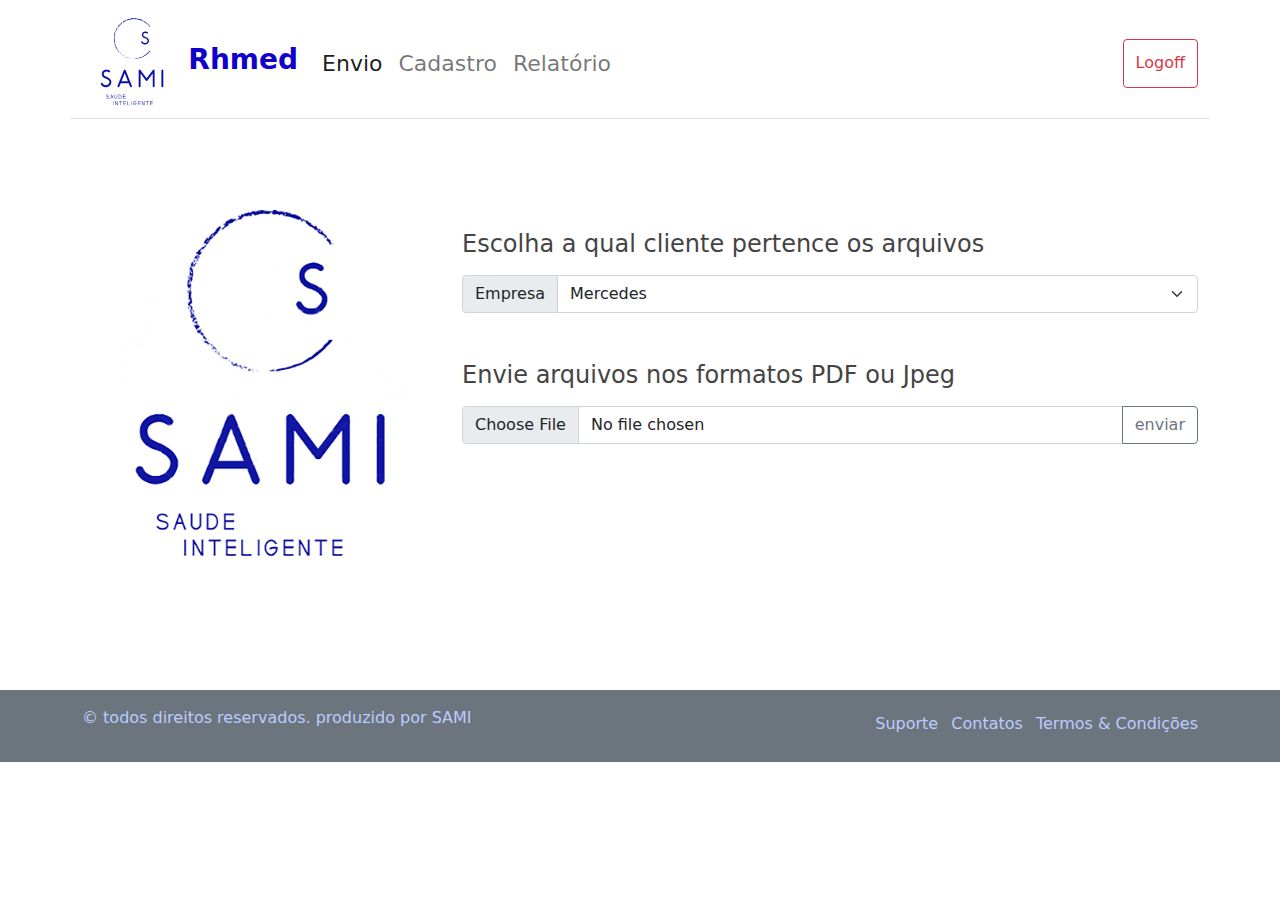
==== cadastro.html @ 72e1033d "primeiro commit" ====
<!doctype html>
<html lang="pt-br">

<head>
  <meta charset="utf-8">
  <meta name="viewport" content="width=device-width, initial-scale=1">
  <meta name="description" content="trabalho final da startup one da fiap">
  <meta name="author" content="HGF">
  <title>SAMI</title>

  <!-- SEO -->
    <meta name="description" content="Sistema de Análises Médicas Inteligente">
    <meta name="keywords" content="saúde, ocupacional, trabalho, exame, processo médico, PCMSO, PGR, PPRA">
    <meta name="author" content="SAMI">

  <!-- Bootstrap core CSS -->
  <link href="./bs5/css/bootstrap.min.css" rel="stylesheet" integrity="sha384-1BmE4kWBq78iYhFldvKuhfTAU6auU8tT94WrHftjDbrCEXSU1oBoqyl2QvZ6jIW3" crossorigin="anonymous">

  <!-- Favicons -->
  <link rel="apple-touch-icon" href="./icon/apple-touch-icon.png" sizes="180x180">
  <link rel="icon" href="./icon/favicon-32x32.png" sizes="32x32" type="image/png">
  <link rel="icon" href="./icon/favicon-16x16.png" sizes="16x16" type="image/png">
  <link rel="manifest" href="./icon/manifest.json">
  <link rel="mask-icon" href="./icon/safari-pinned-tab.svg" color="#ffffff">
  <link rel="icon" href="./icon/favicon.ico">

  <!-- Custom styles for this template -->
  <link href="sami.css" rel="stylesheet">
</head>

<body>
  <nav class="navbar navbar-light navbar-expand-md bg-white fixed-top">
    <div class="container border-bottom">
      <a class="navbar-brand" href="#hero" aria-current="page">
        <img src="./icon/android-chrome-192x192.png" height="100px" alt="" class="d-inline-block"/>
        <span id="nome_empresa">Rhmed</span>
      </a>
      <button class="navbar-toggler" type="button" data-bs-toggle="offcanvas" data-bs-target="#offcanvasNavbar" aria-controls="offcanvasNavbar">
        <span class="navbar-toggler-icon"></span>
      </button>
      <div class="offcanvas offcanvas-end" tabindex="-1" id="offcanvasNavbar" aria-labelledby="offcanvasNavbarLabel">
        <div class="offcanvas-header">
          <h5 class="offcanvas-title" id="offcanvasNavbarLabel">SAMI</h5>
          <button type="button" class="btn-close text-reset" data-bs-dismiss="offcanvas" aria-label="Close"></button>
        </div>
        <div class="offcanvas-body">
          <ul class="navbar-nav flex-grow-1 pe-3">
            <li class="nav-item">
              <a class="nav-link texto-menu active" href="#">Envio</a>
            </li>
            <li class="nav-item">
              <a class="nav-link texto-menu" href="./cadastro.html">Cadastro</a>
            </li>
            <li class="nav-item texto-menu">
              <a class="nav-link texto-menu" href="./relatorio.html">Relatório</a>
            </li>
          </ul>
          <div class="d-flex">
            <button id="btLogoff" class="btn btn-outline-danger" type="button">Logoff</button>
          </div>
        </div>
      </div>
    </div>
  </nav>
  
  <main class="page-wrapper">

    <section class="container envio">
      <div class="row">
        <div class="col-sm-4">
          <img src="./img/logo sami.png" class="img-fluid float-end" alt=""/>
        </div>
        <div class="col-sm-8 texto-hero">
          <h4>Escolha a qual cliente pertence os arquivos</h4>
            <div class="input-group mt-3">
              <label class="input-group-text" for="inputEmpresa">Empresa</label>
              <select class="form-select" id="inputEmpresa">
                <option value="0" selected>Mercedes</option>
                <option value="1">Coca Cola</option>
                <option value="2">Pepsi</option>
                <option value="3">Meta</option>
              </select>
            </div>
          <h4 class="mt-5">Envie arquivos nos formatos PDF ou Jpeg</h4>
            <div class="input-group mt-3">
              <input type="file" class="form-control" id="inputGroupFile04" aria-describedby="inputGroupFileAddon04" aria-label="Upload">
              <button class="btn btn-outline-secondary" type="button" id="inputGroupFileAddon04">enviar</button>
            </div>
        </div>
      </div>

    </section>

    

  </main>

  <!-- Footer-->
    <footer class="footer pt-1 pt-md-4 mt-3">   
      <div class="bg-secondary pt-3 pb-3">
        <div class="container d-md-flex justify-content-between align-items-center text-center">
          <ul class="list-inline fs-sm mb-1 order-md-2">
            <li class="list-inline-item my-1">Suporte</li>
            <li class="list-inline-item my-1">Contatos</li>
            <li class="list-inline-item my-1">Termos &amp; Condições</li>
          </ul>
          <p class="fs-sm mb-3 order-md-1"><span class="">© todos direitos reservados. produzido por SAMI</span></p>
        </div>
      </div>
    </footer>

  <!-- js libraries e scripts-->    

  <script src="./bs5/js/bootstrap.bundle.min.js" integrity="sha384-ka7Sk0Gln4gmtz2MlQnikT1wXgYsOg+OMhuP+IlRH9sENBO0LRn5q+8nbTov4+1p" crossorigin="anonymous"></script>

  <script>
    document.getElementById("btLogoff").addEventListener("click", function(){ document.location.href = "./index.html"; });
    
    var popoverTriggerList = [].slice.call(document.querySelectorAll('[data-bs-toggle="popover"]'))
    var popoverList = popoverTriggerList.map(function (popoverTriggerEl) {
      return new bootstrap.Popover(popoverTriggerEl)
    })
  </script>  

      
</body>

</html>
---- sami.css ----
/* CSS para a página do StartupOne SAMI */

section {
    padding-top: 150px;
    color:#444;
}

footer {
    color:#bbccff;
}
.page-wrapper {
    margin: 0 auto;
}

.envio {
    margin-top: 60px;
    margin-bottom: 100px;
}

.nav-item {
    font-size: 22px;
    
}

.texto-hero {
    padding-top: 20px;
}

.botoes_servicos {
    font-size: large;
}

.botoes_servicos:hover {
    background-color: #bbccff;
}

#nome_empresa {
    font-size: 28px;
    font-weight: 600;
    color:#1100cc;
}
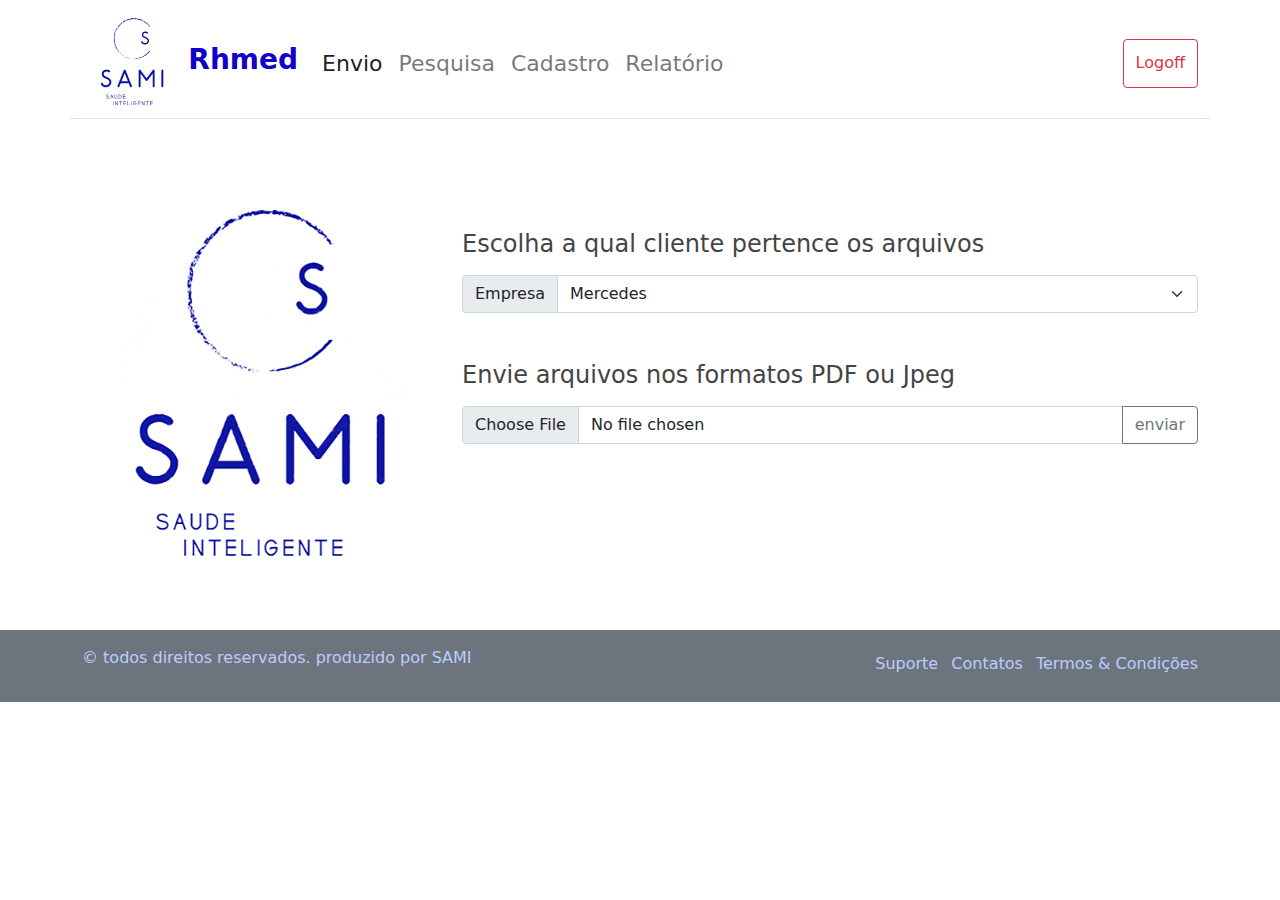
==== commit ae69a9b5: "retirei a pasta" ====
--- a/cadastro.html
+++ b/cadastro.html
@@ -46,10 +46,13 @@
         <div class="offcanvas-body">
           <ul class="navbar-nav flex-grow-1 pe-3">
             <li class="nav-item">
-              <a class="nav-link texto-menu active" href="#">Envio</a>
+              <a class="nav-link texto-menu active" href="./envio.html">Envio</a>
             </li>
             <li class="nav-item">
-              <a class="nav-link texto-menu" href="./cadastro.html">Cadastro</a>
+              <a class="nav-link texto-menu" href="./pesquisa.html" data-bs-toggle="tooltip" data-bs-placement="bottom" title="de exames">Pesquisa</a>
+            </li>
+            <li class="nav-item">
+              <a class="nav-link texto-menu" href="#">Cadastro</a>
             </li>
             <li class="nav-item texto-menu">
               <a class="nav-link texto-menu" href="./relatorio.html">Relatório</a>
--- a/sami.css
+++ b/sami.css
@@ -14,7 +14,7 @@
 
 .envio {
     margin-top: 60px;
-    margin-bottom: 100px;
+    margin-bottom: 40px;
 }
 
 .nav-item {
@@ -34,6 +34,10 @@
     background-color: #bbccff;
 }
 
+.popover-body {
+    font-size: large;
+}
+
 #nome_empresa {
     font-size: 28px;
     font-weight: 600;
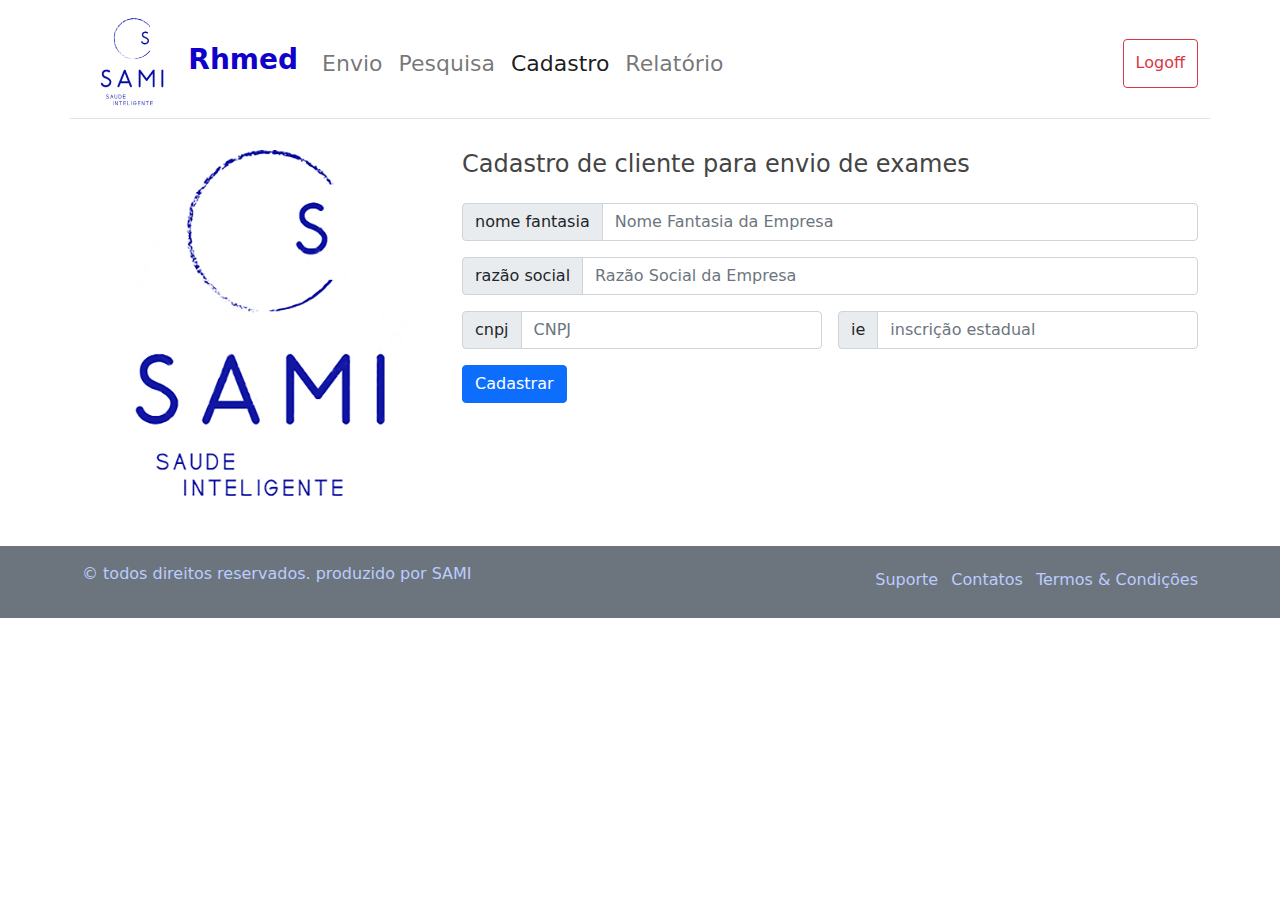
==== commit c80c09f6: "novos" ====
--- a/cadastro.html
+++ b/cadastro.html
@@ -25,7 +25,7 @@
   <link rel="icon" href="./icon/favicon.ico">
 
   <!-- Custom styles for this template -->
-  <link href="sami.css" rel="stylesheet">
+  <link href="./css/sami.css" rel="stylesheet">
 </head>
 
 <body>
@@ -46,13 +46,13 @@
         <div class="offcanvas-body">
           <ul class="navbar-nav flex-grow-1 pe-3">
             <li class="nav-item">
-              <a class="nav-link texto-menu active" href="./envio.html">Envio</a>
+              <a class="nav-link texto-menu" href="./envio.html">Envio</a>
             </li>
             <li class="nav-item">
               <a class="nav-link texto-menu" href="./pesquisa.html" data-bs-toggle="tooltip" data-bs-placement="bottom" title="de exames">Pesquisa</a>
             </li>
             <li class="nav-item">
-              <a class="nav-link texto-menu" href="#">Cadastro</a>
+              <a class="nav-link texto-menu active" href="#">Cadastro</a>
             </li>
             <li class="nav-item texto-menu">
               <a class="nav-link texto-menu" href="./relatorio.html">Relatório</a>
@@ -68,27 +68,39 @@
   
   <main class="page-wrapper">
 
-    <section class="container envio">
+    <section class="container">
       <div class="row">
         <div class="col-sm-4">
           <img src="./img/logo sami.png" class="img-fluid float-end" alt=""/>
         </div>
-        <div class="col-sm-8 texto-hero">
-          <h4>Escolha a qual cliente pertence os arquivos</h4>
-            <div class="input-group mt-3">
-              <label class="input-group-text" for="inputEmpresa">Empresa</label>
-              <select class="form-select" id="inputEmpresa">
-                <option value="0" selected>Mercedes</option>
-                <option value="1">Coca Cola</option>
-                <option value="2">Pepsi</option>
-                <option value="3">Meta</option>
-              </select>
+        <div class="col-sm-8">
+          <form class="row g-3">
+            <h4>Cadastro de cliente para envio de exames</h4>
+            <div class="input-group">
+              <span class="input-group-text" id="nomeFantasia">nome fantasia</span>
+              <input type="text" class="form-control" placeholder="Nome Fantasia da Empresa" aria-label="nomeFantasia" aria-describedby="nomeFantasia">
             </div>
-          <h4 class="mt-5">Envie arquivos nos formatos PDF ou Jpeg</h4>
-            <div class="input-group mt-3">
-              <input type="file" class="form-control" id="inputGroupFile04" aria-describedby="inputGroupFileAddon04" aria-label="Upload">
-              <button class="btn btn-outline-secondary" type="button" id="inputGroupFileAddon04">enviar</button>
+            <div class="input-group">
+              <span class="input-group-text" id="razaoSocial">razão social</span>
+              <input type="text" class="form-control" placeholder="Razão Social da Empresa" aria-label="razaoSocial" aria-describedby="razaoSocial">
             </div>
+            <div class="col-6">
+              <div class="input-group">
+                <span class="input-group-text" id="cnpj">cnpj</span>
+                <input type="text" class="form-control" placeholder="CNPJ" aria-label="cnpj" aria-describedby="cnpj">
+              </div>
+            </div>
+            <div class="col-6">
+              <div class="input-group col-6">
+                <span class="input-group-text" id="ie">ie</span>
+                <input type="text" class="form-control" placeholder="inscrição estadual" aria-label="ie" aria-describedby="ie">
+              </div>
+            </div>
+            <div class="col-12">
+              <button type="submit" class="btn btn-primary">Cadastrar</button>
+            </div>
+          </form>
+          
         </div>
       </div>
 
@@ -113,7 +125,7 @@
     </footer>
 
   <!-- js libraries e scripts-->    
-
+  <script src="./js/jquery-3.6.0.min.js"></script>
   <script src="./bs5/js/bootstrap.bundle.min.js" integrity="sha384-ka7Sk0Gln4gmtz2MlQnikT1wXgYsOg+OMhuP+IlRH9sENBO0LRn5q+8nbTov4+1p" crossorigin="anonymous"></script>
 
   <script>
--- a/css/sami.css
+++ b/css/sami.css
@@ -0,0 +1,45 @@
+/* CSS para a página do StartupOne SAMI */
+
+section {
+    padding-top: 150px;
+    color:#444;
+}
+
+footer {
+    color:#bbccff;
+}
+.page-wrapper {
+    margin: 0 auto;
+}
+
+.envio {
+    margin-top: 60px;
+    margin-bottom: 40px;
+}
+
+.nav-item {
+    font-size: 22px;
+    
+}
+
+.texto-hero {
+    padding-top: 20px;
+}
+
+.botoes_servicos {
+    font-size: large;
+}
+
+.botoes_servicos:hover {
+    background-color: #bbccff;
+}
+
+.popover-body {
+    font-size: large;
+}
+
+#nome_empresa {
+    font-size: 28px;
+    font-weight: 600;
+    color:#1100cc;
+}
